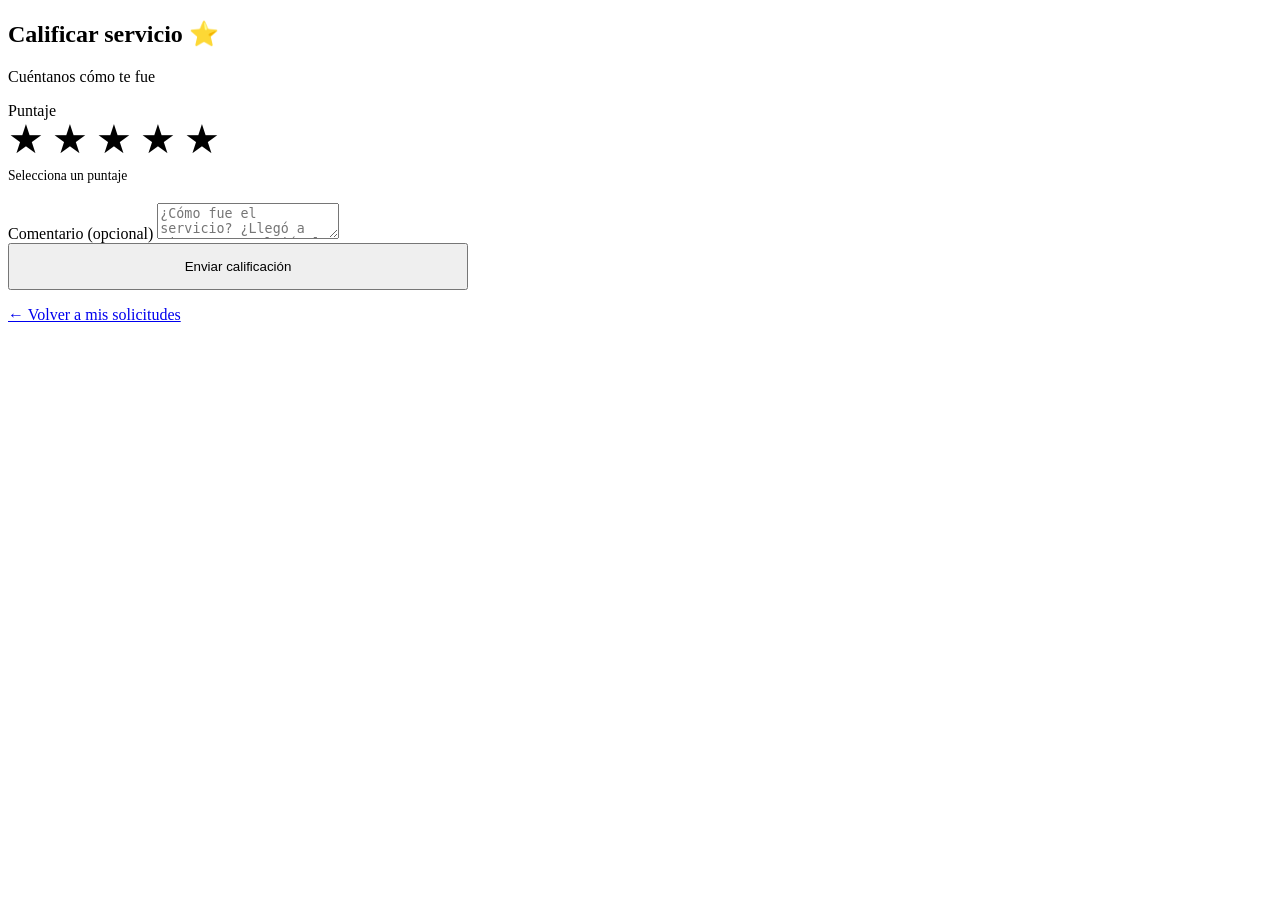
==== CleanClinn/wwwroot/calificar.html @ 13b254f1 "feat: formulario de calificación de servicios" ====
﻿<!DOCTYPE html>
<html lang="es">
<head>
    <meta charset="UTF-8" />
    <meta name="viewport" content="width=device-width, initial-scale=1.0" />
    <title>Calificar servicio — Clean Clinn</title>
    <link rel="stylesheet" href="/css/style.css" />
    <style>
        .star-selector {
            display: flex;
            gap: 0.5rem;
            margin-bottom: 0.5rem;
        }

        .star {
            font-size: 2.5rem;
            cursor: pointer;
            color: var(--gris-borde);
            transition: color 0.15s, transform 0.15s;
            line-height: 1;
        }

            .star.activa, .star:hover {
                color: var(--amarillo);
                transform: scale(1.1);
            }

        .star-label {
            font-size: 0.85rem;
            color: var(--gris-texto);
            margin-bottom: 1.2rem;
            min-height: 1.2em;
        }
    </style>
</head>
<body class="auth-page">

    <div class="auth-box" style="max-width:460px;">
        <h2>Calificar servicio ⭐</h2>
        <p class="subtitle">Cuéntanos cómo te fue</p>

        <div class="form-group" style="margin-bottom:0.5rem;">
            <label>Puntaje</label>
            <div class="star-selector" id="star-selector">
                <span class="star" data-val="1">★</span>
                <span class="star" data-val="2">★</span>
                <span class="star" data-val="3">★</span>
                <span class="star" data-val="4">★</span>
                <span class="star" data-val="5">★</span>
            </div>
            <div class="star-label" id="star-label">Selecciona un puntaje</div>
        </div>

        <div class="form-group">
            <label>Comentario (opcional)</label>
            <textarea id="comentario" placeholder="¿Cómo fue el servicio? ¿Llegó a tiempo? ¿Resolvió el problema?"></textarea>
        </div>

        <button class="btn btn-primary" id="btn-calificar" style="width:100%; justify-content:center; padding:0.85rem;">
            Enviar calificación
        </button>

        <div class="auth-switch" style="margin-top:1rem;">
            <a href="/pages/dashboard-usuario.html">← Volver a mis solicitudes</a>
        </div>
    </div>

    <div id="toast"></div>

    <script type="module">
    import { calificar } from '/js/api.js';
    import { mostrarToast, requireAuth } from '/js/utils.js';

    requireAuth();

    const params = new URLSearchParams(window.location.search);
    const solicitudId = parseInt(params.get("solicitudId"));

    if (!solicitudId) {
      window.location.href = "/pages/dashboard-usuario.html";
    }

    const etiquetas = ["", "Muy malo", "Malo", "Regular", "Bueno", "Excelente"];
    let puntajeSeleccionado = 0;

    const estrellas = document.querySelectorAll(".star");

    estrellas.forEach(star => {
      star.addEventListener("click", () => {
        puntajeSeleccionado = parseInt(star.dataset.val);
        document.getElementById("star-label").textContent = etiquetas[puntajeSeleccionado];
        estrellas.forEach(s => {
          s.classList.toggle("activa", parseInt(s.dataset.val) <= puntajeSeleccionado);
        });
      });

      star.addEventListener("mouseover", () => {
        const val = parseInt(star.dataset.val);
        estrellas.forEach(s => {
          s.style.color = parseInt(s.dataset.val) <= val ? "var(--amarillo)" : "var(--gris-borde)";
        });
      });

      star.addEventListener("mouseout", () => {
        estrellas.forEach(s => {
          s.style.color = parseInt(s.dataset.val) <= puntajeSeleccionado ? "var(--amarillo)" : "var(--gris-borde)";
        });
      });
    });

    document.getElementById("btn-calificar").addEventListener("click", async () => {
      if (puntajeSeleccionado === 0) {
        mostrarToast("Selecciona un puntaje", true);
        return;
      }

      const comentario = document.getElementById("comentario").value.trim();
      const btn = document.getElementById("btn-calificar");
      btn.disabled = true;
      btn.textContent = "Enviando...";

      try {
        await calificar(solicitudId, puntajeSeleccionado, comentario);
        mostrarToast("¡Gracias por tu calificación!");
        setTimeout(() => window.location.href = "/pages/dashboard-usuario.html", 1200);
      } catch (err) {
        mostrarToast(err.message, true);
        btn.disabled = false;
        btn.textContent = "Enviar calificación";
      }
    });
    </script>
</body>
</html>
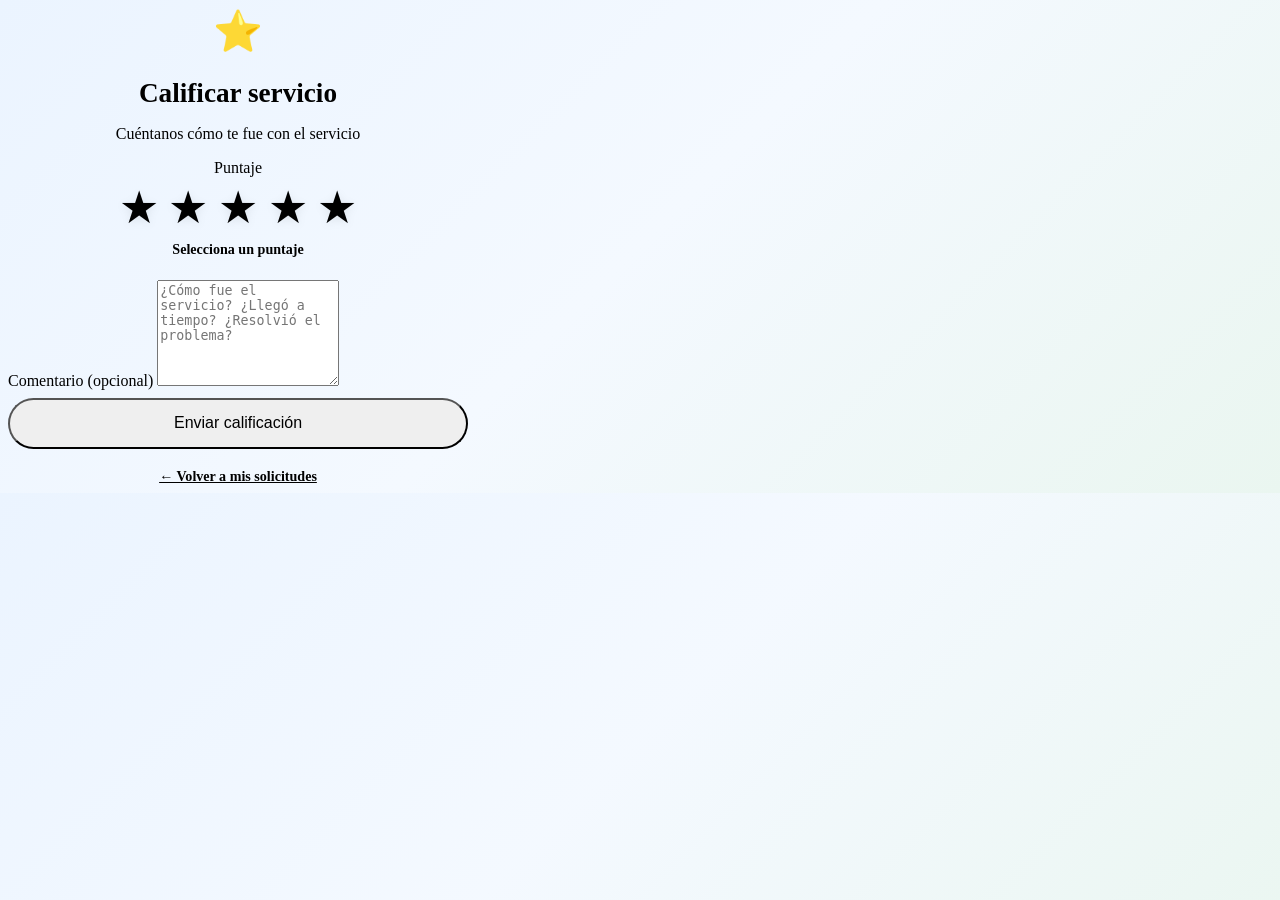
==== commit 1c0255ec: "feat: rediseño UI completo con tema pastel azul" ====
--- a/CleanClinn/wwwroot/calificar.html
+++ b/CleanClinn/wwwroot/calificar.html
@@ -6,41 +6,90 @@
     <title>Calificar servicio — Clean Clinn</title>
     <link rel="stylesheet" href="/css/style.css" />
     <style>
+        .auth-page {
+            background: linear-gradient(135deg, #EBF4FF 0%, #F4F9FF 50%, #EAF6F0 100%);
+        }
+
+        .auth-box {
+            text-align: center;
+        }
+
+            .auth-box h2 {
+                font-size: 1.7rem;
+                margin-bottom: 0.3rem;
+            }
+
+        /* Estrellas */
         .star-selector {
             display: flex;
-            gap: 0.5rem;
-            margin-bottom: 0.5rem;
+            gap: 0.6rem;
+            justify-content: center;
+            margin-bottom: 0.6rem;
         }
 
         .star {
-            font-size: 2.5rem;
+            font-size: 2.8rem;
             cursor: pointer;
-            color: var(--gris-borde);
-            transition: color 0.15s, transform 0.15s;
+            color: var(--borde);
+            transition: color 0.15s, transform 0.2s;
             line-height: 1;
+            filter: drop-shadow(0 2px 4px rgba(0,0,0,0.08));
         }
 
-            .star.activa, .star:hover {
+            .star.activa,
+            .star:hover {
                 color: var(--amarillo);
-                transform: scale(1.1);
+                transform: scale(1.15);
             }
 
         .star-label {
-            font-size: 0.85rem;
-            color: var(--gris-texto);
-            margin-bottom: 1.2rem;
+            font-size: 0.88rem;
+            color: var(--texto-suave);
+            font-weight: 600;
+            margin-bottom: 1.4rem;
             min-height: 1.2em;
         }
+
+        /* Textarea alineada a la izquierda */
+        .form-group {
+            text-align: left;
+        }
+
+        .btn-calificar-full {
+            width: 100%;
+            justify-content: center;
+            padding: 0.9rem;
+            font-size: 1rem;
+            border-radius: 999px;
+            margin-top: 0.5rem;
+        }
+
+        .volver-link {
+            display: inline-flex;
+            align-items: center;
+            gap: 0.3rem;
+            margin-top: 1.2rem;
+            font-size: 0.88rem;
+            color: var(--texto-suave);
+            font-weight: 600;
+            transition: color 0.2s;
+        }
+
+            .volver-link:hover {
+                color: var(--azul-dark);
+            }
     </style>
 </head>
 <body class="auth-page">
 
     <div class="auth-box" style="max-width:460px;">
-        <h2>Calificar servicio ⭐</h2>
-        <p class="subtitle">Cuéntanos cómo te fue</p>
 
-        <div class="form-group" style="margin-bottom:0.5rem;">
-            <label>Puntaje</label>
+        <div style="font-size:2.5rem; margin-bottom:0.8rem;">⭐</div>
+        <h2>Calificar servicio</h2>
+        <p class="subtitle">Cuéntanos cómo te fue con el servicio</p>
+
+        <div class="form-group" style="margin-bottom:0.5rem; text-align:center;">
+            <label style="text-align:center; display:block; margin-bottom:0.6rem;">Puntaje</label>
             <div class="star-selector" id="star-selector">
                 <span class="star" data-val="1">★</span>
                 <span class="star" data-val="2">★</span>
@@ -52,83 +101,98 @@
         </div>
 
         <div class="form-group">
-            <label>Comentario (opcional)</label>
-            <textarea id="comentario" placeholder="¿Cómo fue el servicio? ¿Llegó a tiempo? ¿Resolvió el problema?"></textarea>
+            <label>Comentario <span style="color:var(--texto-claro); font-weight:500; text-transform:none; letter-spacing:0;">(opcional)</span></label>
+            <textarea id="comentario" placeholder="¿Cómo fue el servicio? ¿Llegó a tiempo? ¿Resolvió el problema?" style="min-height:100px;"></textarea>
         </div>
 
-        <button class="btn btn-primary" id="btn-calificar" style="width:100%; justify-content:center; padding:0.85rem;">
+        <button class="btn btn-primary btn-calificar-full" id="btn-calificar">
             Enviar calificación
         </button>
 
-        <div class="auth-switch" style="margin-top:1rem;">
-            <a href="/pages/dashboard-usuario.html">← Volver a mis solicitudes</a>
+        <div>
+            <a class="volver-link" href="/pages/dashboard-usuario.html">
+                ← Volver a mis solicitudes
+            </a>
         </div>
+
     </div>
 
     <div id="toast"></div>
 
+    <script>
+        // Efecto burbujas en botones
+        document.querySelectorAll('.btn').forEach(btn => {
+            btn.addEventListener('click', function () {
+                this.classList.remove('ripple-active');
+                void this.offsetWidth;
+                this.classList.add('ripple-active');
+                setTimeout(() => this.classList.remove('ripple-active'), 600);
+            });
+        });
+    </script>
+
     <script type="module">
-    import { calificar } from '/js/api.js';
-    import { mostrarToast, requireAuth } from '/js/utils.js';
+        import { calificar } from '/js/api.js';
+        import { mostrarToast, requireAuth } from '/js/utils.js';
 
-    requireAuth();
+        requireAuth();
 
-    const params = new URLSearchParams(window.location.search);
-    const solicitudId = parseInt(params.get("solicitudId"));
+        const params = new URLSearchParams(window.location.search);
+        const solicitudId = parseInt(params.get("solicitudId"));
 
-    if (!solicitudId) {
-      window.location.href = "/pages/dashboard-usuario.html";
-    }
+        if (!solicitudId) {
+            window.location.href = "/pages/dashboard-usuario.html";
+        }
 
-    const etiquetas = ["", "Muy malo", "Malo", "Regular", "Bueno", "Excelente"];
-    let puntajeSeleccionado = 0;
+        const etiquetas = ["", "Muy malo 😞", "Malo 😕", "Regular 😐", "Bueno 😊", "Excelente 🌟"];
+        let puntajeSeleccionado = 0;
 
-    const estrellas = document.querySelectorAll(".star");
+        const estrellas = document.querySelectorAll(".star");
 
-    estrellas.forEach(star => {
-      star.addEventListener("click", () => {
-        puntajeSeleccionado = parseInt(star.dataset.val);
-        document.getElementById("star-label").textContent = etiquetas[puntajeSeleccionado];
-        estrellas.forEach(s => {
-          s.classList.toggle("activa", parseInt(s.dataset.val) <= puntajeSeleccionado);
+        estrellas.forEach(star => {
+            star.addEventListener("click", () => {
+                puntajeSeleccionado = parseInt(star.dataset.val);
+                document.getElementById("star-label").textContent = etiquetas[puntajeSeleccionado];
+                estrellas.forEach(s => {
+                    s.classList.toggle("activa", parseInt(s.dataset.val) <= puntajeSeleccionado);
+                });
+            });
+
+            star.addEventListener("mouseover", () => {
+                const val = parseInt(star.dataset.val);
+                estrellas.forEach(s => {
+                    s.style.color = parseInt(s.dataset.val) <= val ? "var(--amarillo)" : "var(--borde)";
+                });
+            });
+
+            star.addEventListener("mouseout", () => {
+                estrellas.forEach(s => {
+                    s.style.color = parseInt(s.dataset.val) <= puntajeSeleccionado ? "var(--amarillo)" : "var(--borde)";
+                });
+            });
         });
-      });
 
-      star.addEventListener("mouseover", () => {
-        const val = parseInt(star.dataset.val);
-        estrellas.forEach(s => {
-          s.style.color = parseInt(s.dataset.val) <= val ? "var(--amarillo)" : "var(--gris-borde)";
+        document.getElementById("btn-calificar").addEventListener("click", async () => {
+            if (puntajeSeleccionado === 0) {
+                mostrarToast("Selecciona un puntaje", true);
+                return;
+            }
+
+            const comentario = document.getElementById("comentario").value.trim();
+            const btn = document.getElementById("btn-calificar");
+            btn.disabled = true;
+            btn.textContent = "Enviando...";
+
+            try {
+                await calificar(solicitudId, puntajeSeleccionado, comentario);
+                mostrarToast("¡Gracias por tu calificación!");
+                setTimeout(() => window.location.href = "/pages/dashboard-usuario.html", 1200);
+            } catch (err) {
+                mostrarToast(err.message, true);
+                btn.disabled = false;
+                btn.textContent = "Enviar calificación";
+            }
         });
-      });
-
-      star.addEventListener("mouseout", () => {
-        estrellas.forEach(s => {
-          s.style.color = parseInt(s.dataset.val) <= puntajeSeleccionado ? "var(--amarillo)" : "var(--gris-borde)";
-        });
-      });
-    });
-
-    document.getElementById("btn-calificar").addEventListener("click", async () => {
-      if (puntajeSeleccionado === 0) {
-        mostrarToast("Selecciona un puntaje", true);
-        return;
-      }
-
-      const comentario = document.getElementById("comentario").value.trim();
-      const btn = document.getElementById("btn-calificar");
-      btn.disabled = true;
-      btn.textContent = "Enviando...";
-
-      try {
-        await calificar(solicitudId, puntajeSeleccionado, comentario);
-        mostrarToast("¡Gracias por tu calificación!");
-        setTimeout(() => window.location.href = "/pages/dashboard-usuario.html", 1200);
-      } catch (err) {
-        mostrarToast(err.message, true);
-        btn.disabled = false;
-        btn.textContent = "Enviar calificación";
-      }
-    });
     </script>
 </body>
 </html>
